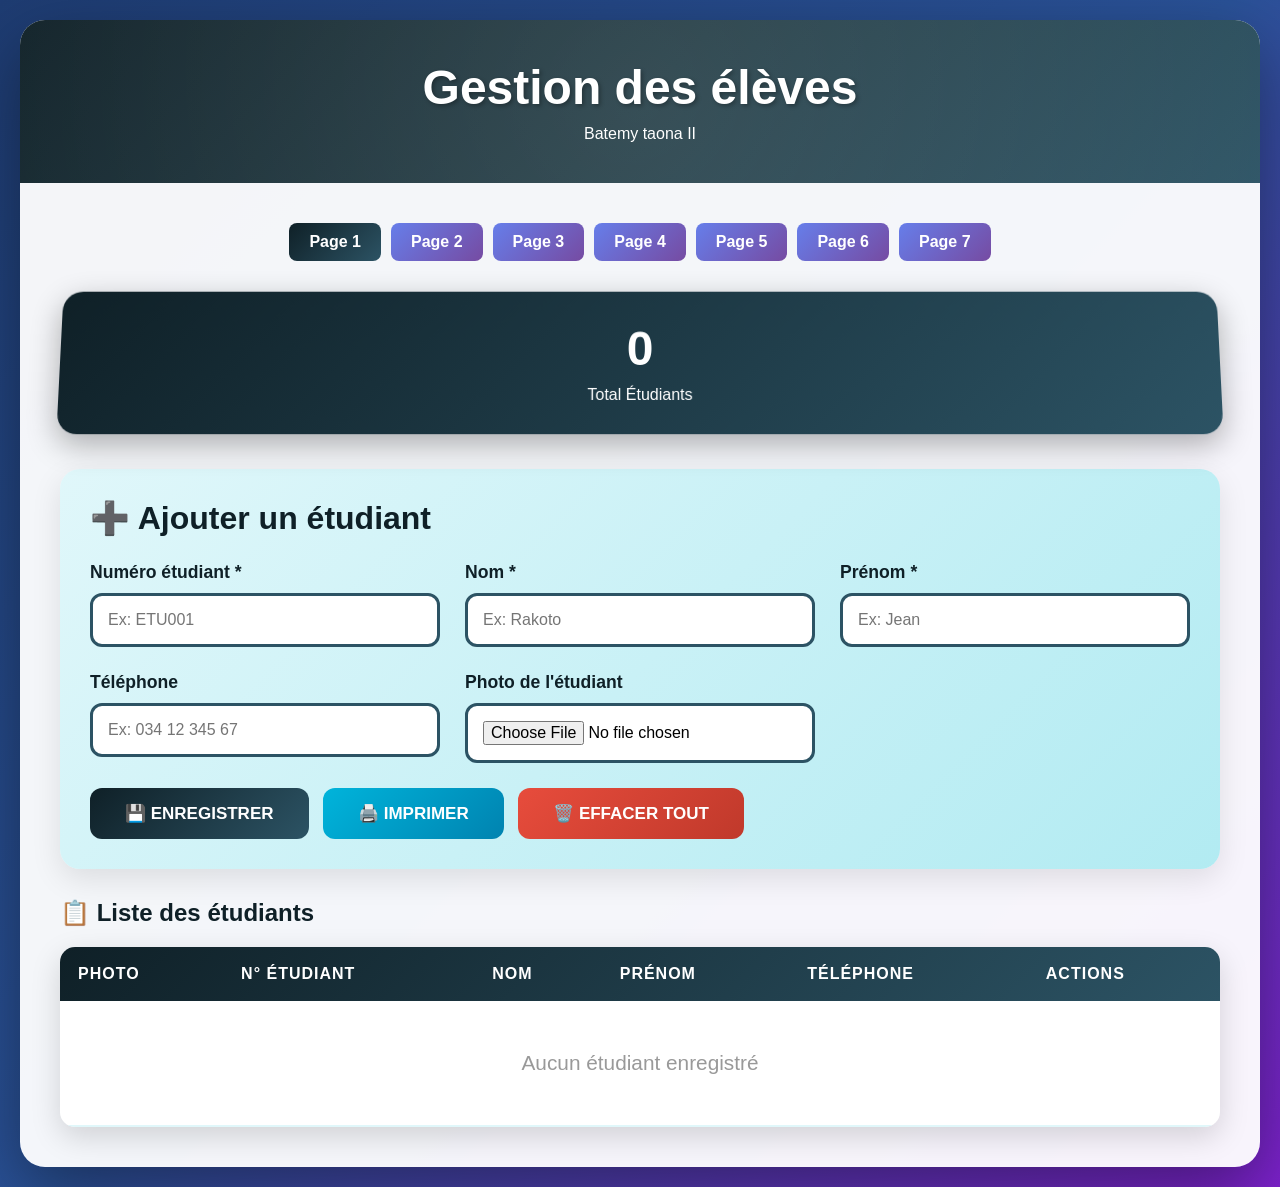
==== page1.html @ 127c187f "first commit" ====
<!DOCTYPE html>
<html lang="fr">
<head>
    <meta charset="UTF-8">
    <meta name="viewport" content="width=device-width, initial-scale=1.0">
    <title>Gestion Étudiants - Océan</title>
    <link rel="stylesheet" href="css/style.css">
  
</head>
<body>
    <div class="container">
        <div class="header">
            <h1>Gestion des élèves </h1>
            <p>Batemy taona II</p>
        </div>

        <div class="content">
            <div class="nav-pages">
                <a href="page1.html" class="nav-btn active">Page 1</a>
                <a href="page2.html" class="nav-btn">Page 2</a>
                <a href="page3.html" class="nav-btn">Page 3</a>
                <a href="page4.html" class="nav-btn">Page 4</a>
                <a href="page5.html" class="nav-btn">Page 5</a>
                <a href="page6.html" class="nav-btn">Page 6</a>
                <a href="page7.html" class="nav-btn">Page 7</a>
            </div>

            <div id="message" class="message"></div>

            <div class="stats">
                <div class="stat-card">
                    <h3 id="totalStudents">0</h3>
                    <p>Total Étudiants</p>
                </div>
            </div>

            <div class="form-section">
                <h2>➕ Ajouter un étudiant</h2>
                <form id="studentForm">
                    <div class="form-grid">
                        <div class="form-group">
                            <label for="numero">Numéro étudiant *</label>
                            <input type="text" id="numero" required placeholder="Ex: ETU001">
                        </div>
                        <div class="form-group">
                            <label for="nom">Nom *</label>
                            <input type="text" id="nom" required placeholder="Ex: Rakoto">
                        </div>
                        <div class="form-group">
                            <label for="prenom">Prénom *</label>
                            <input type="text" id="prenom" required placeholder="Ex: Jean">
                        </div>
                        <div class="form-group">
                            <label for="telephone">Téléphone</label>
                            <input type="tel" id="telephone" placeholder="Ex: 034 12 345 67">
                        </div>
                        <div class="form-group">
                            <label for="image">Photo de l'étudiant</label>
                            <input type="file" id="image" accept="image/*">
                            <div class="image-preview" id="imagePreview">
                                <img id="previewImg" src="" alt="Aperçu">
                            </div>
                        </div>
                    </div>
                    <button type="submit" class="btn btn-primary" id="submitBtn">💾 Enregistrer</button>
                    <button type="button" class="btn btn-print" onclick="imprimerListe()">🖨️ Imprimer</button>
                    <button type="button" class="btn btn-clear" onclick="effacerTout()">🗑️ Effacer tout</button>
                </form>
            </div>

            <div class="table-section">
                <h2 style="color: #0f2027; margin-bottom: 20px;">📋 Liste des étudiants</h2>
                <table>
                    <thead>
                        <tr>
                            <th>Photo</th>
                            <th>N° Étudiant</th>
                            <th>Nom</th>
                            <th>Prénom</th>
                            <th>Téléphone</th>
                            <th class="no-print">Actions</th>
                        </tr>
                    </thead>
                    <tbody id="studentsBody">
                        <tr>
                            <td colspan="6" class="no-data">Aucun étudiant enregistré</td>
                        </tr>
                    </tbody>
                </table>
            </div>
        </div>
    </div>

    <script src="js/main.js"></script>
</body>
</html>
---- css/style.css ----
* {
    margin: 0;
    padding: 0;
    box-sizing: border-box;
}

body {
    font-family: 'Arial', sans-serif;
    background: linear-gradient(135deg, #1e3c72 0%, #2a5298 50%, #7e22ce 100%);
    min-height: 100vh;
    padding: 20px;
}

.container {
    max-width: 1300px;
    margin: 0 auto;
    background: rgba(255, 255, 255, 0.95);
    border-radius: 25px;
    box-shadow: 0 25px 70px rgba(0,0,0,0.4);
    overflow: hidden;
}

.header {
    background: linear-gradient(135deg, #0f2027, #203a43, #2c5364);
    color: white;
    padding: 40px;
    text-align: center;
    position: relative;
    overflow: hidden;
}

.header::before {
    content: '';
    position: absolute;
    top: -50%;
    left: -50%;
    width: 200%;
    height: 200%;
    background: radial-gradient(circle, rgba(255,255,255,0.1) 0%, transparent 70%);
    animation: pulse 8s infinite;
}

@keyframes pulse {
    0%, 100% { transform: scale(1); opacity: 0.5; }
    50% { transform: scale(1.1); opacity: 0.8; }
}

.header h1 {
    font-size: 3em;
    margin-bottom: 10px;
    position: relative;
    text-shadow: 2px 2px 4px rgba(0,0,0,0.3);
}

.content {
    padding: 40px;
}

.nav-pages {
    display: flex;
    gap: 10px;
    justify-content: center;
    margin-bottom: 30px;
    flex-wrap: wrap;
}

.nav-btn {
    padding: 10px 20px;
    background: linear-gradient(135deg, #667eea 0%, #764ba2 100%);
    color: white;
    border: none;
    border-radius: 8px;
    cursor: pointer;
    font-weight: 600;
    transition: all 0.3s;
    text-decoration: none;
}

.nav-btn:hover {
    transform: translateY(-3px);
    box-shadow: 0 5px 15px rgba(0,0,0,0.3);
}

.nav-btn.active {
    background: linear-gradient(135deg, #0f2027, #2c5364);
}

.form-section {
    background: linear-gradient(135deg, #e0f7fa 0%, #b2ebf2 100%);
    padding: 30px;
    border-radius: 20px;
    margin-bottom: 30px;
    box-shadow: 0 10px 30px rgba(0,0,0,0.1);
}

.form-section h2 {
    color: #0f2027;
    margin-bottom: 25px;
    font-size: 2em;
}

.form-grid {
    display: grid;
    grid-template-columns: repeat(auto-fit, minmax(280px, 1fr));
    gap: 25px;
    margin-bottom: 25px;
}

.form-group {
    display: flex;
    flex-direction: column;
}

.form-group label {
    font-weight: 700;
    margin-bottom: 10px;
    color: #0f2027;
    font-size: 1.1em;
}

.form-group input {
    padding: 15px;
    border: 3px solid #2c5364;
    border-radius: 12px;
    font-size: 16px;
    transition: all 0.3s;
    background: white;
}

.form-group input:focus {
    outline: none;
    border-color: #667eea;
    box-shadow: 0 0 15px rgba(102, 126, 234, 0.3);
}

.image-preview {
    margin-top: 15px;
    display: none;
}

.image-preview img {
    width: 120px;
    height: 120px;
    border-radius: 15px;
    object-fit: cover;
    border: 4px solid #2c5364;
    box-shadow: 0 5px 15px rgba(0,0,0,0.2);
}

.btn {
    padding: 15px 35px;
    border: none;
    border-radius: 12px;
    font-size: 17px;
    font-weight: 700;
    cursor: pointer;
    transition: all 0.3s;
    text-transform: uppercase;
}

.btn-primary {
    background: linear-gradient(135deg, #0f2027, #2c5364);
    color: white;
}

.btn-primary:hover {
    transform: translateY(-3px);
    box-shadow: 0 8px 20px rgba(15, 32, 39, 0.4);
}

.btn-print {
    background: linear-gradient(135deg, #00b4db, #0083b0);
    color: white;
    margin-left: 10px;
}

.btn-print:hover {
    background: linear-gradient(135deg, #0083b0, #00b4db);
}

.btn-clear {
    background: linear-gradient(135deg, #e74c3c, #c0392b);
    color: white;
    margin-left: 10px;
}

.btn-clear:hover {
    background: linear-gradient(135deg, #c0392b, #e74c3c);
}

.stats {
    display: grid;
    grid-template-columns: repeat(auto-fit, minmax(220px, 1fr));
    gap: 25px;
    margin-bottom: 35px;
}

.stat-card {
    background: linear-gradient(135deg, #0f2027, #2c5364);
    color: white;
    padding: 30px;
    border-radius: 20px;
    text-align: center;
    box-shadow: 0 10px 30px rgba(0,0,0,0.3);
    transform: perspective(1000px) rotateX(5deg);
    transition: all 0.3s;
}

.stat-card:hover {
    transform: perspective(1000px) rotateX(0deg) translateY(-5px);
}

.stat-card h3 {
    font-size: 3em;
    margin-bottom: 10px;
}

table {
    width: 100%;
    border-collapse: collapse;
    background: white;
    border-radius: 15px;
    overflow: hidden;
    box-shadow: 0 10px 30px rgba(0,0,0,0.15);
}

thead {
    background: linear-gradient(135deg, #0f2027, #2c5364);
    color: white;
}

th, td {
    padding: 18px;
    text-align: left;
}

th {
    font-weight: 700;
    text-transform: uppercase;
    letter-spacing: 1px;
}

tbody tr {
    border-bottom: 2px solid #e0f7fa;
    transition: all 0.3s;
}

tbody tr:hover {
    background: #e0f7fa;
    transform: scale(1.01);
}

.student-image {
    width: 70px;
    height: 70px;
    border-radius: 50%;
    object-fit: cover;
    border: 4px solid #2c5364;
    box-shadow: 0 5px 15px rgba(0,0,0,0.2);
}

.action-btn {
    padding: 10px 18px;
    margin: 0 5px;
    border: none;
    border-radius: 8px;
    cursor: pointer;
    font-size: 14px;
    font-weight: 700;
    transition: all 0.3s;
}

.btn-edit {
    background: linear-gradient(135deg, #f39c12, #e67e22);
    color: white;
}

.btn-delete {
    background: linear-gradient(135deg, #e74c3c, #c0392b);
    color: white;
}

.btn-edit:hover, .btn-delete:hover {
    transform: scale(1.1);
}

.no-data {
    text-align: center;
    padding: 50px;
    color: #999;
    font-size: 1.3em;
}

.message {
    padding: 18px 25px;
    border-radius: 12px;
    margin-bottom: 25px;
    display: none;
    animation: slideDown 0.4s ease;
    font-weight: 600;
}

@keyframes slideDown {
    from {
        opacity: 0;
        transform: translateY(-20px);
    }
    to {
        opacity: 1;
        transform: translateY(0);
    }
}

.message.success {
    background: #d4edda;
    color: #155724;
    border: 2px solid #c3e6cb;
}

.message.error {
    background: #f8d7da;
    color: #721c24;
    border: 2px solid #f5c6cb;
}

.message.show {
    display: block;
}

@media print {
    body {
        background: white;
        padding: 0;
    }

    .container {
        box-shadow: none;
    }

    .form-section, .action-btn, .btn, .stats, .message, .nav-pages {
        display: none !important;
    }

    .header {
        background: none;
        color: black;
        border-bottom: 3px solid #000;
    }

    table {
        border: 2px solid #000;
    }

    thead {
        background: #f0f0f0 !important;
        color: black !important;
    }

    th, td {
        border: 1px solid #000;
    }
}

@media (max-width: 768px) {
    .header h1 {
        font-size: 2em;
    }

    .form-grid {
        grid-template-columns: 1fr;
    }
}
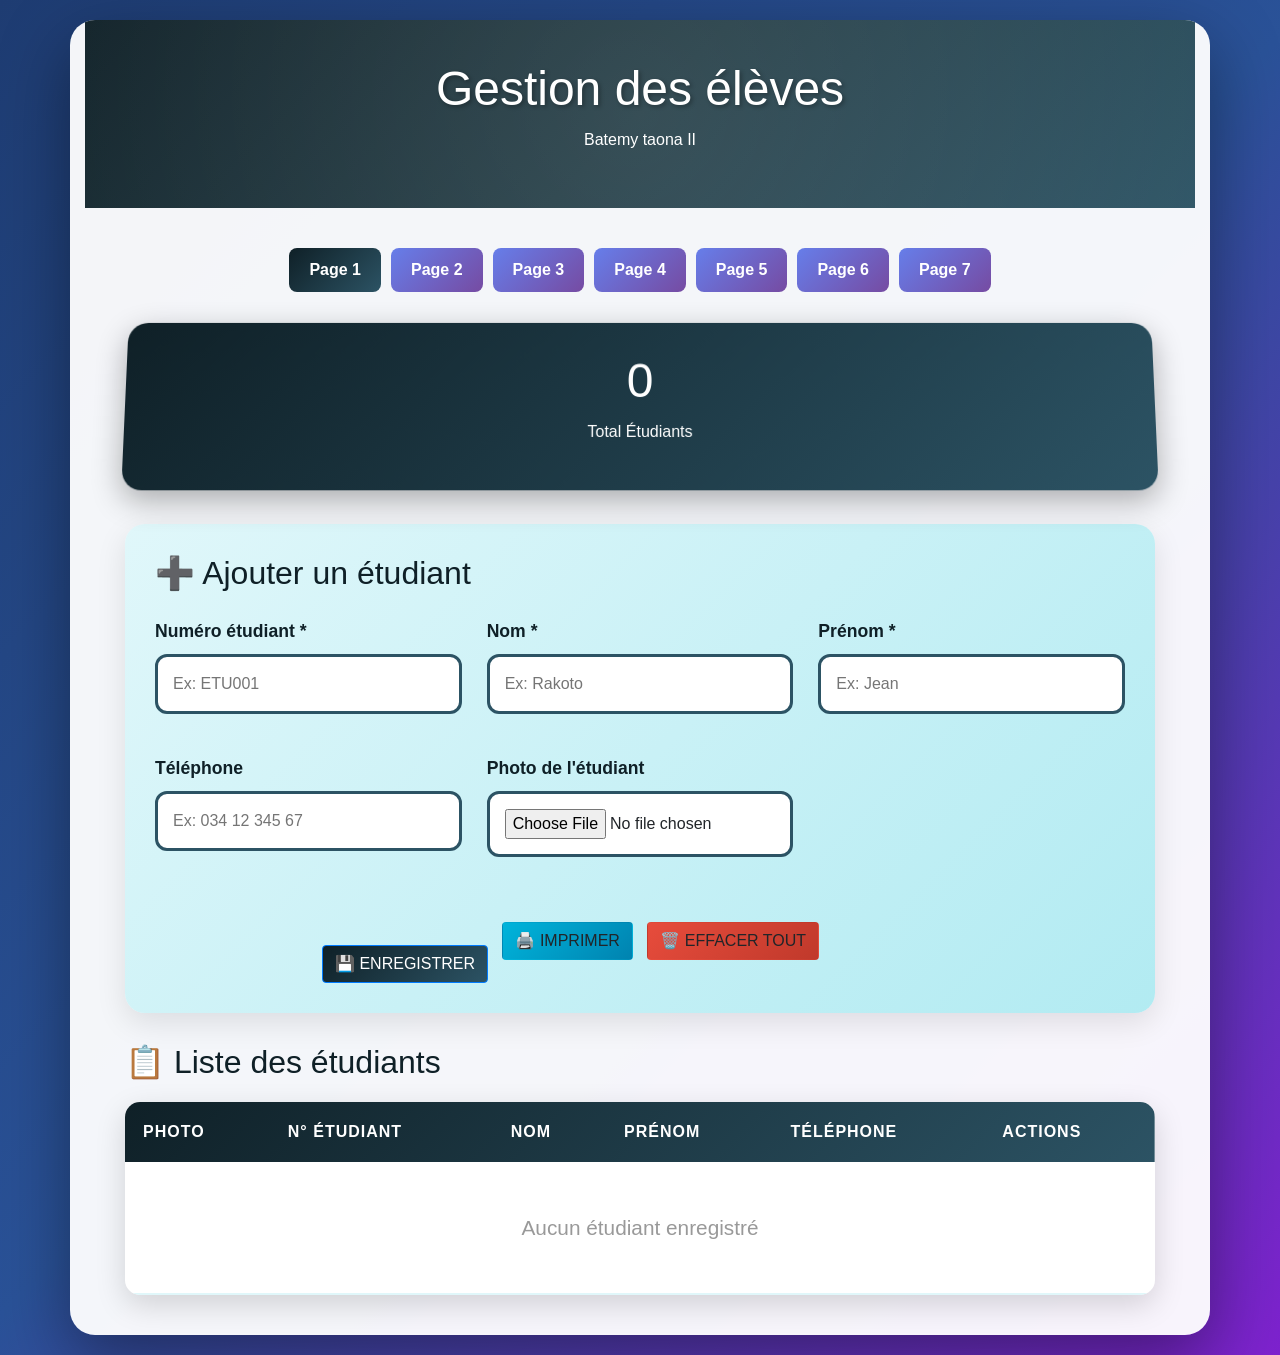
==== commit 717959ac: "first commit" ====
--- a/page1.html
+++ b/page1.html
@@ -5,6 +5,8 @@
     <meta name="viewport" content="width=device-width, initial-scale=1.0">
     <title>Gestion Étudiants - Océan</title>
     <link rel="stylesheet" href="css/style.css">
+    <link rel="stylesheet" href="css/bootstrap.css">
+    
   
 </head>
 <body>
@@ -91,6 +93,6 @@
         </div>
     </div>
 
-    <script src="js/main.js"></script>
+    <script src="js/main1.js"></script>
 </body>
 </html>
